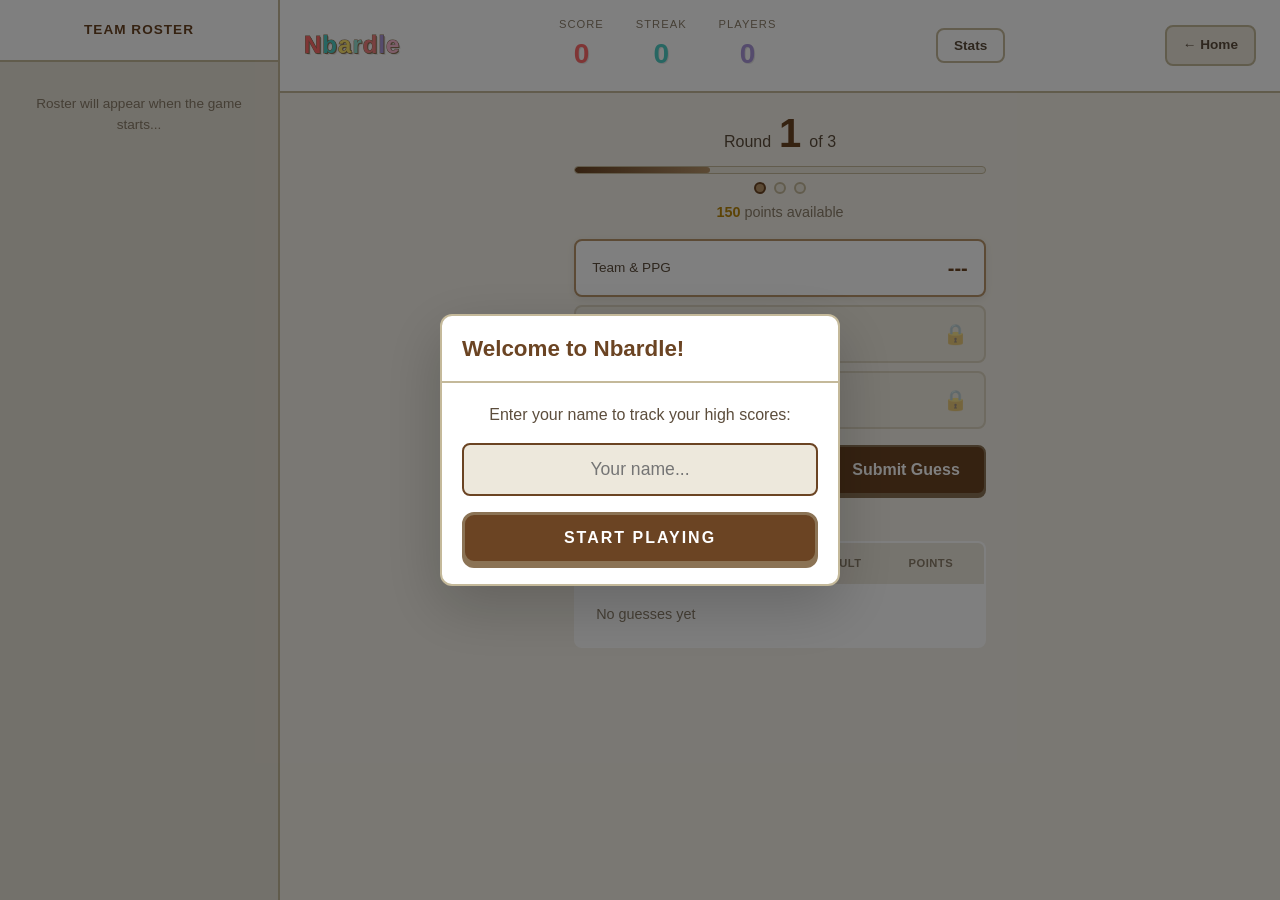
==== game.html @ 006c93ec "Initial commit: NBA guessing game Co-Authored-By: Claude Opus 4.5 <noreply@anthropic.com>" ====
<!DOCTYPE html>
<html lang="en">
<head>
    <meta charset="UTF-8">
    <meta name="viewport" content="width=device-width, initial-scale=1.0">
    <title>Nbardle - Play</title>
    <link rel="stylesheet" href="style.css">
</head>
<body class="game-page">
    <div class="app-container">
        <!-- Left Sidebar - Team Roster -->
        <aside class="sidebar" id="sidebar">
            <div class="sidebar-header">
                <h2 id="roster-title">TEAM ROSTER</h2>
            </div>
            <div class="roster-list" id="roster-list">
                <p class="roster-placeholder">Roster will appear when the game starts...</p>
            </div>
        </aside>

        <!-- Main Game Area -->
        <main class="main-content">
            <!-- Header -->
            <header class="game-header">
                <a href="index.html" class="header-logo">
                    <span class="logo-letter">N</span><span class="logo-letter">b</span><span class="logo-letter">a</span><span class="logo-letter">r</span><span class="logo-letter">d</span><span class="logo-letter">l</span><span class="logo-letter">e</span>
                </a>
                <div class="header-stats">
                    <div class="header-stat">
                        <span class="header-stat-label">Score</span>
                        <span class="header-stat-value stat-score" id="score">0</span>
                        <span class="score-animation" id="score-animation"></span>
                    </div>
                    <div class="header-stat">
                        <span class="header-stat-label">Streak</span>
                        <span class="header-stat-value stat-streak" id="current-streak">0</span>
                    </div>
                    <div class="header-stat">
                        <span class="header-stat-label">Players</span>
                        <span class="header-stat-value stat-players" id="players-attempted">0</span>
                    </div>
                </div>
                <button class="stats-btn" id="stats-btn">Stats</button>
                <a href="index.html" class="back-btn">← Home</a>
            </header>

            <!-- Game Content -->
            <div class="game-content">
                <!-- Round Indicator -->
                <div class="round-section">
                    <div class="round-display">
                        <span class="round-label">Round</span>
                        <span class="round-number" id="current-round">1</span>
                        <span class="round-of">of 3</span>
                    </div>
                    <div class="round-progress">
                        <div class="progress-fill" id="progress-bar"></div>
                    </div>
                    <div class="round-dots">
                        <span class="round-dot active"></span>
                        <span class="round-dot"></span>
                        <span class="round-dot"></span>
                    </div>
                    <div class="points-available">
                        <span id="max-points">150</span> points available
                    </div>
                </div>

                <!-- Hints Section -->
                <div class="hints-section">
                    <div class="hint-card revealed" id="hint-card-1">
                        <span class="hint-label">Team & PPG</span>
                        <span class="hint-value" id="hint-value-1">---</span>
                    </div>
                    <div class="hint-card locked" id="hint-card-2">
                        <span class="hint-label" id="hint-label-2">Your Pick</span>
                        <span class="hint-value" id="hint-value-2">🔒</span>
                    </div>
                    <div class="hint-card locked" id="hint-card-3">
                        <span class="hint-label" id="hint-label-3">Your Pick</span>
                        <span class="hint-value" id="hint-value-3">🔒</span>
                    </div>
                </div>

                <!-- Stat Selection -->
                <div class="stat-selection hidden" id="stat-selection">
                    <p class="selection-prompt" id="selection-prompt">Choose a stat to reveal:</p>
                    <div class="stat-categories" id="stat-categories"></div>
                </div>

                <!-- Guess Input -->
                <div class="input-section">
                    <div class="autocomplete-wrapper">
                        <input
                            type="text"
                            id="player-input"
                            placeholder="Type player name..."
                            autocomplete="off"
                        >
                        <div class="autocomplete-dropdown hidden" id="autocomplete-dropdown"></div>
                    </div>
                    <button class="submit-btn" id="submit-btn">Submit Guess</button>
                </div>

                <!-- Feedback -->
                <div class="feedback hidden" id="feedback">
                    <span class="feedback-text" id="feedback-text"></span>
                </div>

                <!-- Guess History -->
                <div class="history-section">
                    <h3>Guess History</h3>
                    <table class="history-table">
                        <thead>
                            <tr>
                                <th>Round</th>
                                <th>Your Guess</th>
                                <th>Result</th>
                                <th>Points</th>
                            </tr>
                        </thead>
                        <tbody id="history-body">
                            <tr><td colspan="4" class="history-empty">No guesses yet</td></tr>
                        </tbody>
                    </table>
                </div>

                <!-- Next Player Button -->
                <button class="next-btn hidden" id="next-btn">Next Player →</button>
            </div>
        </main>
    </div>

    <!-- Loading State -->
    <div class="loading" id="loading">
        <div class="spinner"></div>
        <p>Loading players...</p>
    </div>

    <!-- Name Entry Modal -->
    <div class="modal-overlay" id="name-modal">
        <div class="modal name-modal">
            <div class="modal-header">
                <h2>Welcome to Nbardle!</h2>
            </div>
            <div class="modal-body">
                <p class="name-prompt">Enter your name to track your high scores:</p>
                <input type="text" id="player-name-input" placeholder="Your name..." maxlength="20" autocomplete="off">
                <button class="play-btn name-submit-btn" id="name-submit-btn">Start Playing</button>
            </div>
        </div>
    </div>

    <!-- Stats Modal -->
    <div class="modal-overlay hidden" id="modal-overlay">
        <div class="modal">
            <div class="modal-header">
                <h2>Session Stats</h2>
                <button class="modal-close" id="modal-close">&times;</button>
            </div>
            <div class="modal-body" id="modal-body"></div>
        </div>
    </div>

    <script src="game.js"></script>
</body>
</html>
---- style.css ----
/* ============================================
   NBARDLE - Retro NBA Player Guessing Game
   Poeltl-Inspired Beige/Cream Design
   ============================================ */

/* Reset & Variables */
* {
    margin: 0;
    padding: 0;
    box-sizing: border-box;
}

:root {
    /* Beige/Cream Palette */
    --bg-primary: #F5F1E8;
    --bg-secondary: #EDE8DC;
    --bg-card: #FFFFFF;
    --bg-sidebar: #E8E3D7;
    --border-color: #C4B99A;
    --border-dark: #8B7355;

    /* Text Colors */
    --text-primary: #2C2416;
    --text-secondary: #5C4D3C;
    --text-muted: #8B7E6A;

    /* Accent Colors */
    --accent-brown: #6B4423;
    --accent-tan: #B8956B;
    --success: #4A7C59;
    --success-bg: #E8F5E9;
    --error: #A94442;
    --error-bg: #F8E8E8;
    --gold: #B8860B;

    /* Sizing */
    --radius: 8px;
    --radius-lg: 12px;
    --sidebar-width: 280px;
    --transition: all 0.2s ease;
}

body {
    font-family: -apple-system, BlinkMacSystemFont, 'Segoe UI', Roboto, 'Helvetica Neue', sans-serif;
    background: var(--bg-primary);
    color: var(--text-primary);
    line-height: 1.5;
    min-height: 100vh;
}

/* ============================================
   LANDING PAGE
   ============================================ */

.landing-page {
    background: var(--bg-primary);
}

.landing-container {
    min-height: 100vh;
    display: flex;
    flex-direction: column;
    align-items: center;
    justify-content: center;
    padding: 40px 20px;
    position: relative;
}

.landing-content {
    text-align: center;
}

/* 3D Bubble Logo */
.logo {
    font-size: 5rem;
    font-weight: 900;
    margin-bottom: 16px;
    display: flex;
    justify-content: center;
    gap: 4px;
}

.logo-letter {
    display: inline-block;
    color: #FFFFFF;
    text-shadow:
        2px 2px 0 var(--border-dark),
        4px 4px 0 var(--border-dark),
        6px 6px 0 rgba(0,0,0,0.15);
    -webkit-text-stroke: 2px var(--border-dark);
    paint-order: stroke fill;
    animation: float 3s ease-in-out infinite;
}

.logo-letter:nth-child(1) { animation-delay: 0s; color: #FF6B6B; }
.logo-letter:nth-child(2) { animation-delay: 0.1s; color: #4ECDC4; }
.logo-letter:nth-child(3) { animation-delay: 0.2s; color: #FFE66D; }
.logo-letter:nth-child(4) { animation-delay: 0.3s; color: #95E1D3; }
.logo-letter:nth-child(5) { animation-delay: 0.4s; color: #F38181; }
.logo-letter:nth-child(6) { animation-delay: 0.5s; color: #AA96DA; }
.logo-letter:nth-child(7) { animation-delay: 0.6s; color: #FCBAD3; }

@keyframes float {
    0%, 100% { transform: translateY(0); }
    50% { transform: translateY(-8px); }
}

.tagline {
    font-size: 1.25rem;
    color: var(--text-secondary);
    margin-bottom: 40px;
    font-weight: 500;
}

.difficulty-section {
    margin-bottom: 32px;
    text-align: center;
}

.difficulty-label {
    font-size: 0.85rem;
    font-weight: 600;
    color: var(--text-muted);
    text-transform: uppercase;
    letter-spacing: 1px;
    margin-bottom: 12px;
}

.difficulty-buttons {
    display: flex;
    gap: 8px;
    justify-content: center;
    margin-bottom: 8px;
}

.diff-btn {
    padding: 10px 20px;
    font-size: 0.9rem;
    font-weight: 600;
    background: var(--bg-card);
    color: var(--text-secondary);
    border: 2px solid var(--border-color);
    border-radius: var(--radius);
    cursor: pointer;
    transition: var(--transition);
}

.diff-btn:hover {
    border-color: var(--accent-brown);
    color: var(--accent-brown);
}

.diff-btn.active {
    background: var(--accent-brown);
    border-color: var(--accent-brown);
    color: #FFFFFF;
}

.difficulty-desc {
    font-size: 0.85rem;
    color: var(--text-muted);
}

.play-buttons {
    display: flex;
    flex-direction: column;
    gap: 16px;
    align-items: center;
}

.play-btn {
    display: inline-block;
    padding: 16px 64px;
    font-size: 1.25rem;
    font-weight: 700;
    background: var(--accent-brown);
    color: #FFFFFF;
    text-decoration: none;
    border-radius: var(--radius-lg);
    border: 3px solid var(--border-dark);
    box-shadow: 0 4px 0 var(--border-dark);
    transition: var(--transition);
    text-transform: uppercase;
    letter-spacing: 2px;
    min-width: 280px;
    text-align: center;
}

.play-btn.daily-btn {
    background: var(--gold);
    border-color: #8B6914;
    box-shadow: 0 4px 0 #8B6914;
}

.play-btn.daily-btn:hover {
    background: #A07A0A;
}

.play-btn:hover {
    transform: translateY(2px);
    box-shadow: 0 2px 0 var(--border-dark);
    background: #5A3A1D;
}

.play-btn:active {
    transform: translateY(4px);
    box-shadow: none;
}

.landing-footer {
    position: absolute;
    bottom: 20px;
    left: 20px;
    right: 20px;
    display: flex;
    justify-content: space-between;
    font-size: 0.85rem;
    color: var(--text-muted);
}

/* ============================================
   GAME PAGE LAYOUT
   ============================================ */

.game-page {
    background: var(--bg-primary);
}

.app-container {
    display: flex;
    min-height: 100vh;
}

/* Sidebar */
.sidebar {
    width: var(--sidebar-width);
    background: var(--bg-sidebar);
    border-right: 2px solid var(--border-color);
    display: flex;
    flex-direction: column;
    position: fixed;
    left: 0;
    top: 0;
    bottom: 0;
    z-index: 10;
}

.sidebar-header {
    padding: 20px;
    border-bottom: 2px solid var(--border-color);
    background: var(--bg-card);
}

.sidebar-header h2 {
    font-size: 0.85rem;
    font-weight: 700;
    letter-spacing: 1px;
    color: var(--accent-brown);
    text-align: center;
    text-transform: uppercase;
}

.roster-list {
    flex: 1;
    overflow-y: hidden;
    padding: 12px;
}

.roster-placeholder {
    color: var(--text-muted);
    font-size: 0.85rem;
    text-align: center;
    padding: 20px;
}

.roster-team-header {
    font-size: 0.75rem;
    font-weight: 700;
    color: var(--text-muted);
    text-transform: uppercase;
    letter-spacing: 1px;
    padding: 12px 8px 6px;
    border-bottom: 1px solid var(--border-color);
    margin-top: 8px;
}

.roster-team-header:first-child {
    margin-top: 0;
}

.roster-player {
    padding: 10px 12px;
    margin: 4px 0;
    background: var(--bg-card);
    border-radius: var(--radius);
    cursor: pointer;
    transition: var(--transition);
    border: 1px solid var(--border-color);
}

.roster-player:hover {
    background: var(--bg-primary);
    border-color: var(--accent-brown);
    transform: translateX(4px);
}

.roster-player .player-name {
    font-weight: 600;
    font-size: 0.9rem;
    color: var(--text-primary);
}

.roster-player .player-pos {
    font-size: 0.75rem;
    color: var(--text-muted);
    margin-left: 6px;
}

.roster-spacer {
    height: 12px;
}

/* Main Content */
.main-content {
    flex: 1;
    margin-left: var(--sidebar-width);
    display: flex;
    flex-direction: column;
}

/* ============================================
   HEADER
   ============================================ */

.game-header {
    display: flex;
    align-items: center;
    justify-content: space-between;
    padding: 16px 24px;
    background: var(--bg-card);
    border-bottom: 2px solid var(--border-color);
}

.header-logo {
    font-size: 1.5rem;
    font-weight: 900;
    text-decoration: none;
    display: flex;
    gap: 1px;
}

.header-logo .logo-letter {
    display: inline-block;
    color: #FFFFFF;
    text-shadow:
        1px 1px 0 var(--border-dark),
        2px 2px 0 rgba(0,0,0,0.1);
    -webkit-text-stroke: 1px var(--border-dark);
    paint-order: stroke fill;
}

.header-logo .logo-letter:nth-child(1) { color: #FF6B6B; }
.header-logo .logo-letter:nth-child(2) { color: #4ECDC4; }
.header-logo .logo-letter:nth-child(3) { color: #FFE66D; }
.header-logo .logo-letter:nth-child(4) { color: #95E1D3; }
.header-logo .logo-letter:nth-child(5) { color: #F38181; }
.header-logo .logo-letter:nth-child(6) { color: #AA96DA; }
.header-logo .logo-letter:nth-child(7) { color: #FCBAD3; }

.header-stats {
    display: flex;
    gap: 32px;
}

.header-stat {
    text-align: center;
}

.header-stat-label {
    display: block;
    font-size: 0.7rem;
    text-transform: uppercase;
    letter-spacing: 1px;
    color: var(--text-muted);
}

.header-stat-value {
    font-size: 1.75rem;
    font-weight: 800;
    color: var(--accent-brown);
}

.header-stat-value.stat-score {
    color: #FF6B6B;
    text-shadow: 1px 1px 0 rgba(0,0,0,0.1);
}

.header-stat-value.stat-streak {
    color: #4ECDC4;
    text-shadow: 1px 1px 0 rgba(0,0,0,0.1);
}

.header-stat-value.stat-players {
    color: #AA96DA;
    text-shadow: 1px 1px 0 rgba(0,0,0,0.1);
}

.header-stat {
    position: relative;
}

.score-animation {
    position: absolute;
    top: -10px;
    right: -20px;
    font-size: 0.9rem;
    font-weight: 700;
    color: var(--success);
    opacity: 0;
    transform: translateY(0);
    pointer-events: none;
}

.score-animation.show {
    animation: scorePopUp 1s ease-out forwards;
}

@keyframes scorePopUp {
    0% { opacity: 1; transform: translateY(0); }
    100% { opacity: 0; transform: translateY(-20px); }
}

.stats-btn {
    padding: 8px 16px;
    font-size: 0.85rem;
    font-weight: 600;
    background: var(--bg-card);
    color: var(--text-secondary);
    border: 2px solid var(--border-color);
    border-radius: var(--radius);
    cursor: pointer;
    transition: var(--transition);
}

.stats-btn:hover {
    background: var(--accent-brown);
    border-color: var(--accent-brown);
    color: #FFFFFF;
}

.back-btn {
    padding: 8px 16px;
    font-size: 0.85rem;
    font-weight: 600;
    background: var(--bg-secondary);
    color: var(--text-secondary);
    text-decoration: none;
    border-radius: var(--radius);
    border: 2px solid var(--border-color);
    transition: var(--transition);
}

.back-btn:hover {
    background: var(--bg-card);
    border-color: var(--accent-brown);
    color: var(--accent-brown);
}

/* ============================================
   GAME CONTENT
   ============================================ */

.game-content {
    flex: 1;
    padding: 20px 24px;
    max-width: 600px;
    margin: 0 auto;
}

/* Round Section */
.round-section {
    text-align: center;
    margin-bottom: 16px;
}

.round-display {
    display: flex;
    align-items: baseline;
    justify-content: center;
    gap: 8px;
    margin-bottom: 12px;
}

.round-label {
    font-size: 1rem;
    color: var(--text-secondary);
}

.round-number {
    font-size: 2.5rem;
    font-weight: 800;
    color: var(--accent-brown);
    line-height: 1;
}

.round-of {
    font-size: 1rem;
    color: var(--text-secondary);
}

.round-progress {
    height: 8px;
    background: var(--bg-secondary);
    border-radius: 4px;
    border: 1px solid var(--border-color);
    overflow: hidden;
    margin-bottom: 8px;
}

.progress-fill {
    height: 100%;
    background: linear-gradient(90deg, var(--accent-brown), var(--accent-tan));
    width: 33%;
    transition: width 0.3s ease;
    border-radius: 3px;
}

.points-available {
    font-size: 0.9rem;
    color: var(--text-muted);
}

.points-available span {
    font-weight: 700;
    color: var(--gold);
}

.round-dots {
    display: flex;
    justify-content: center;
    gap: 8px;
    margin-bottom: 8px;
}

.round-dot {
    width: 12px;
    height: 12px;
    border-radius: 50%;
    background: var(--bg-secondary);
    border: 2px solid var(--border-color);
    transition: var(--transition);
}

.round-dot.active {
    background: var(--accent-tan);
    border-color: var(--accent-brown);
}

.round-dot.correct {
    background: var(--success);
    border-color: var(--success);
}

.round-dot.wrong {
    background: var(--error);
    border-color: var(--error);
}

/* ============================================
   HINTS SECTION
   ============================================ */

.hints-section {
    display: flex;
    flex-direction: column;
    gap: 8px;
    margin-bottom: 16px;
}

.hint-card {
    display: flex;
    justify-content: space-between;
    align-items: center;
    padding: 12px 16px;
    background: var(--bg-card);
    border-radius: var(--radius);
    border: 2px solid var(--border-color);
    transition: var(--transition);
}

.hint-card.locked {
    opacity: 0.5;
    background: var(--bg-secondary);
}

.hint-card.revealed {
    border-color: var(--accent-tan);
    box-shadow: 0 2px 8px rgba(0,0,0,0.08);
}

.hint-label {
    font-size: 0.85rem;
    color: var(--text-secondary);
    font-weight: 500;
}

.hint-value {
    font-size: 1.25rem;
    font-weight: 700;
    color: var(--accent-brown);
}

.hint-card.locked .hint-value {
    color: var(--text-muted);
}

/* ============================================
   STAT SELECTION
   ============================================ */

.stat-selection {
    margin-bottom: 16px;
    padding: 16px;
    background: var(--bg-card);
    border-radius: var(--radius);
    border: 2px solid var(--border-color);
}

.selection-prompt {
    text-align: center;
    color: var(--text-secondary);
    margin-bottom: 16px;
    font-weight: 500;
}

.stat-categories {
    display: flex;
    flex-direction: column;
    gap: 16px;
}

.stat-category {
    background: var(--bg-secondary);
    border-radius: var(--radius);
    padding: 12px;
    border: 1px solid var(--border-color);
}

.stat-category-title {
    font-size: 0.7rem;
    font-weight: 700;
    letter-spacing: 1px;
    color: var(--text-muted);
    margin-bottom: 8px;
    text-transform: uppercase;
}

.stat-category-buttons {
    display: flex;
    flex-wrap: wrap;
    gap: 8px;
}

.stat-btn {
    padding: 10px 16px;
    background: var(--bg-card);
    border: 2px solid var(--border-color);
    border-radius: var(--radius);
    color: var(--text-primary);
    font-size: 0.9rem;
    font-weight: 600;
    cursor: pointer;
    transition: var(--transition);
}

.stat-btn:hover {
    background: var(--accent-brown);
    border-color: var(--accent-brown);
    color: #FFFFFF;
    transform: translateY(-2px);
}

.stat-btn.large {
    padding: 16px 32px;
    font-size: 1rem;
}

/* ============================================
   INPUT SECTION
   ============================================ */

.input-section {
    display: flex;
    gap: 12px;
    margin-bottom: 16px;
}

.autocomplete-wrapper {
    flex: 1;
    position: relative;
}

#player-input {
    width: 100%;
    padding: 14px 18px;
    font-size: 1rem;
    background: var(--bg-card);
    border: 2px solid var(--border-color);
    border-radius: var(--radius);
    color: var(--text-primary);
    outline: none;
    transition: var(--transition);
}

#player-input:focus {
    border-color: var(--accent-brown);
    box-shadow: 0 0 0 3px rgba(107, 68, 35, 0.15);
}

#player-input::placeholder {
    color: var(--text-muted);
}

#player-input:disabled {
    opacity: 0.5;
    cursor: not-allowed;
}

#player-input.shake {
    animation: shake 0.4s ease;
}

@keyframes shake {
    0%, 100% { transform: translateX(0); }
    25% { transform: translateX(-6px); }
    75% { transform: translateX(6px); }
}

.autocomplete-dropdown {
    position: absolute;
    top: 100%;
    left: 0;
    right: 0;
    background: var(--bg-card);
    border: 2px solid var(--border-color);
    border-radius: var(--radius);
    margin-top: 4px;
    max-height: 240px;
    overflow-y: auto;
    z-index: 100;
    box-shadow: 0 8px 24px rgba(0, 0, 0, 0.12);
}

.autocomplete-item {
    padding: 12px 16px;
    cursor: pointer;
    transition: var(--transition);
    display: flex;
    justify-content: space-between;
    align-items: center;
    border-bottom: 1px solid var(--bg-secondary);
}

.autocomplete-item:last-child {
    border-bottom: none;
}

.autocomplete-item:hover,
.autocomplete-item.selected {
    background: var(--bg-secondary);
}

.autocomplete-item .player-name {
    font-weight: 600;
    color: var(--text-primary);
}

.autocomplete-item .player-team {
    font-size: 0.8rem;
    color: var(--text-muted);
    background: var(--bg-secondary);
    padding: 2px 8px;
    border-radius: 4px;
    border: 1px solid var(--border-color);
}

.submit-btn {
    padding: 14px 24px;
    font-size: 1rem;
    font-weight: 700;
    background: var(--accent-brown);
    border: 2px solid var(--border-dark);
    border-radius: var(--radius);
    color: #FFFFFF;
    cursor: pointer;
    transition: var(--transition);
    box-shadow: 0 3px 0 var(--border-dark);
}

.submit-btn:hover:not(:disabled) {
    transform: translateY(1px);
    box-shadow: 0 2px 0 var(--border-dark);
}

.submit-btn:active:not(:disabled) {
    transform: translateY(3px);
    box-shadow: none;
}

.submit-btn:disabled {
    opacity: 0.5;
    cursor: not-allowed;
}

/* ============================================
   FEEDBACK
   ============================================ */

.feedback {
    padding: 16px 20px;
    border-radius: var(--radius);
    text-align: center;
    margin-bottom: 16px;
    border: 2px solid;
    animation: popIn 0.3s ease;
}

@keyframes popIn {
    from { opacity: 0; transform: scale(0.95); }
    to { opacity: 1; transform: scale(1); }
}

.feedback.correct {
    background: var(--success-bg);
    border-color: var(--success);
}

.feedback.correct .feedback-text {
    color: var(--success);
}

.feedback.wrong {
    background: var(--error-bg);
    border-color: var(--error);
}

.feedback.wrong .feedback-text {
    color: var(--error);
}

.feedback.reveal {
    background: #FFF8E1;
    border-color: var(--gold);
}

.feedback.reveal .feedback-text {
    color: var(--gold);
}

.feedback-text {
    font-size: 1.1rem;
    font-weight: 700;
}

/* ============================================
   HISTORY TABLE
   ============================================ */

.history-section {
    margin-bottom: 20px;
}

.history-section h3 {
    font-size: 0.8rem;
    font-weight: 700;
    color: var(--text-muted);
    margin-bottom: 10px;
    text-transform: uppercase;
    letter-spacing: 1px;
}

.history-table {
    width: 100%;
    border-collapse: collapse;
    background: var(--bg-card);
    border-radius: var(--radius);
    overflow: hidden;
    border: 2px solid var(--border-color);
}

.history-table th,
.history-table td {
    padding: 12px 16px;
    text-align: left;
    border-bottom: 1px solid var(--bg-secondary);
}

.history-table th {
    font-size: 0.7rem;
    font-weight: 700;
    color: var(--text-muted);
    text-transform: uppercase;
    letter-spacing: 0.5px;
    background: var(--bg-secondary);
}

.history-table td {
    font-size: 0.9rem;
}

.history-table tbody tr:last-child td {
    border-bottom: none;
}

.history-table .result-correct {
    color: var(--success);
    font-weight: 700;
}

.history-table .result-wrong {
    color: var(--error);
}

.history-table .points-cell {
    font-weight: 700;
}

.history-table .points-cell.earned {
    color: var(--success);
}

.history-empty {
    text-align: center;
    color: var(--text-muted);
    padding: 20px !important;
}

/* ============================================
   NEXT BUTTON
   ============================================ */

.next-btn {
    width: 100%;
    padding: 16px;
    font-size: 1.1rem;
    font-weight: 700;
    background: var(--accent-tan);
    border: 2px solid var(--accent-brown);
    border-radius: var(--radius);
    color: #FFFFFF;
    cursor: pointer;
    transition: var(--transition);
    box-shadow: 0 3px 0 var(--accent-brown);
}

.next-btn:hover {
    transform: translateY(1px);
    box-shadow: 0 2px 0 var(--accent-brown);
    background: var(--accent-brown);
}

/* ============================================
   LOADING
   ============================================ */

.loading {
    position: fixed;
    top: 0;
    left: 0;
    right: 0;
    bottom: 0;
    background: var(--bg-primary);
    display: flex;
    flex-direction: column;
    align-items: center;
    justify-content: center;
    gap: 20px;
    z-index: 2000;
}

.spinner {
    width: 50px;
    height: 50px;
    border: 4px solid var(--bg-secondary);
    border-top-color: var(--accent-brown);
    border-radius: 50%;
    animation: spin 1s linear infinite;
}

@keyframes spin {
    to { transform: rotate(360deg); }
}

.loading p {
    color: var(--text-secondary);
    font-weight: 500;
}

/* ============================================
   STATS MODAL
   ============================================ */

.modal-overlay {
    position: fixed;
    top: 0;
    left: 0;
    right: 0;
    bottom: 0;
    background: rgba(0, 0, 0, 0.5);
    display: flex;
    align-items: center;
    justify-content: center;
    z-index: 1000;
}

.modal {
    background: var(--bg-card);
    border-radius: var(--radius-lg);
    border: 2px solid var(--border-color);
    width: 90%;
    max-width: 400px;
    box-shadow: 0 20px 60px rgba(0, 0, 0, 0.2);
}

.modal-header {
    display: flex;
    justify-content: space-between;
    align-items: center;
    padding: 16px 20px;
    border-bottom: 2px solid var(--border-color);
}

.modal-header h2 {
    font-size: 1.1rem;
    color: var(--accent-brown);
}

.modal-close {
    background: none;
    border: none;
    font-size: 1.5rem;
    color: var(--text-muted);
    cursor: pointer;
    padding: 0;
    line-height: 1;
}

.modal-close:hover {
    color: var(--text-primary);
}

.modal-body {
    padding: 20px;
}

.stat-row {
    display: flex;
    justify-content: space-between;
    padding: 10px 0;
    border-bottom: 1px solid var(--bg-secondary);
}

.stat-row:last-child {
    border-bottom: none;
}

.stat-name {
    color: var(--text-secondary);
}

.stat-val {
    font-weight: 700;
    color: var(--text-primary);
}

.stat-val.highlight {
    color: var(--accent-brown);
    font-size: 1.1rem;
}

.accuracy-section {
    margin-top: 16px;
    padding-top: 16px;
    border-top: 2px solid var(--border-color);
}

.accuracy-title {
    font-size: 0.8rem;
    font-weight: 700;
    color: var(--text-muted);
    text-transform: uppercase;
    letter-spacing: 1px;
    margin-bottom: 12px;
}

.accuracy-row {
    display: flex;
    justify-content: space-between;
    padding: 6px 0;
    font-size: 0.9rem;
}

.round-name {
    color: var(--text-secondary);
}

.accuracy-val {
    font-weight: 600;
    color: var(--text-primary);
}

/* ============================================
   DAILY CHALLENGE
   ============================================ */

.daily-result {
    background: #FFF8E1 !important;
    border-color: var(--gold) !important;
}

.daily-title {
    font-size: 1.3rem;
    font-weight: 800;
    color: var(--accent-brown);
    margin-bottom: 8px;
}

.daily-message {
    font-size: 1rem;
    color: var(--text-secondary);
    margin-bottom: 16px;
}

.daily-home-btn {
    display: inline-block;
    padding: 10px 24px;
    background: var(--accent-brown);
    color: #FFFFFF;
    text-decoration: none;
    border-radius: var(--radius);
    font-weight: 600;
    font-size: 0.9rem;
}

.daily-home-btn:hover {
    background: #5A3A1D;
}

.daily-already-complete {
    text-align: center;
    padding: 60px 20px;
}

.daily-already-complete h2 {
    font-size: 1.8rem;
    color: var(--accent-brown);
    margin-bottom: 16px;
}

.daily-already-complete p {
    font-size: 1.1rem;
    color: var(--text-secondary);
    margin-bottom: 24px;
}

.daily-already-complete .play-btn {
    display: block;
    max-width: 280px;
    margin: 0 auto;
}

/* ============================================
   NAME ENTRY MODAL
   ============================================ */

.name-modal {
    text-align: center;
}

.name-modal .modal-header h2 {
    font-size: 1.4rem;
}

.name-prompt {
    color: var(--text-secondary);
    margin-bottom: 16px;
}

#player-name-input {
    width: 100%;
    padding: 14px 18px;
    font-size: 1.1rem;
    background: var(--bg-secondary);
    border: 2px solid var(--border-color);
    border-radius: var(--radius);
    color: var(--text-primary);
    outline: none;
    text-align: center;
    margin-bottom: 16px;
}

#player-name-input:focus {
    border-color: var(--accent-brown);
}

.name-submit-btn {
    width: 100%;
    padding: 14px;
    font-size: 1rem;
}

/* ============================================
   HIGH SCORES / LEADERBOARD
   ============================================ */

.leaderboard-section {
    margin-top: 20px;
    padding-top: 16px;
    border-top: 2px solid var(--border-color);
}

.leaderboard-title {
    font-size: 0.8rem;
    font-weight: 700;
    color: var(--text-muted);
    text-transform: uppercase;
    letter-spacing: 1px;
    margin-bottom: 12px;
    display: flex;
    align-items: center;
    gap: 8px;
}

.leaderboard-title::before {
    content: '🏆';
}

.leaderboard-list {
    display: flex;
    flex-direction: column;
    gap: 8px;
}

.leaderboard-entry {
    display: flex;
    justify-content: space-between;
    align-items: center;
    padding: 8px 12px;
    background: var(--bg-secondary);
    border-radius: var(--radius);
}

.leaderboard-rank {
    font-weight: 700;
    color: var(--text-muted);
    width: 24px;
}

.leaderboard-rank.gold { color: #FFD700; }
.leaderboard-rank.silver { color: #C0C0C0; }
.leaderboard-rank.bronze { color: #CD7F32; }

.leaderboard-name {
    flex: 1;
    font-weight: 600;
    color: var(--text-primary);
    margin-left: 8px;
}

.leaderboard-score {
    font-weight: 700;
    color: var(--accent-brown);
}

.leaderboard-empty {
    color: var(--text-muted);
    font-size: 0.9rem;
    text-align: center;
    padding: 12px;
}

.leaderboard-entry.current-player {
    background: #FFF8E1;
    border: 1px solid var(--gold);
}

.leaderboard-entry.current-player .leaderboard-name {
    color: var(--gold);
}

.leaderboard-streak {
    font-size: 0.8rem;
    font-weight: 600;
    color: #4ECDC4;
    background: rgba(78, 205, 196, 0.1);
    padding: 2px 8px;
    border-radius: 4px;
    margin-right: 8px;
}

/* ============================================
   GAME OVER SCREEN
   ============================================ */

.game-over-content {
    text-align: center;
}

.game-over-title {
    font-size: 2rem;
    font-weight: 800;
    color: var(--error);
    margin-bottom: 8px;
}

.game-over-answer {
    font-size: 1.1rem;
    color: var(--text-secondary);
    margin-bottom: 24px;
}

.game-over-answer strong {
    color: var(--accent-brown);
}

.game-over-stats {
    display: flex;
    justify-content: center;
    gap: 24px;
    margin-bottom: 24px;
    padding: 16px;
    background: var(--bg-secondary);
    border-radius: var(--radius);
}

.game-over-stat {
    text-align: center;
}

.game-over-stat-value {
    display: block;
    font-size: 2rem;
    font-weight: 800;
    color: var(--accent-brown);
}

.game-over-stat-label {
    font-size: 0.75rem;
    text-transform: uppercase;
    letter-spacing: 1px;
    color: var(--text-muted);
}

.play-again-btn {
    width: 100%;
    padding: 14px 24px;
    font-size: 1.1rem;
    font-weight: 700;
    background: var(--accent-brown);
    border: 2px solid var(--border-dark);
    border-radius: var(--radius);
    color: #FFFFFF;
    cursor: pointer;
    transition: var(--transition);
    box-shadow: 0 3px 0 var(--border-dark);
    margin-top: 16px;
}

.play-again-btn:hover {
    transform: translateY(1px);
    box-shadow: 0 2px 0 var(--border-dark);
    background: #5A3A1D;
}

/* ============================================
   UTILITIES
   ============================================ */

.hidden {
    display: none !important;
}

/* Scrollbar */
::-webkit-scrollbar {
    width: 8px;
}

::-webkit-scrollbar-track {
    background: var(--bg-secondary);
}

::-webkit-scrollbar-thumb {
    background: var(--border-color);
    border-radius: 4px;
}

::-webkit-scrollbar-thumb:hover {
    background: var(--text-muted);
}

/* ============================================
   RESPONSIVE
   ============================================ */

@media (max-width: 900px) {
    .app-container {
        flex-direction: column;
    }

    .sidebar {
        position: relative;
        width: 100%;
        max-height: 180px;
        border-right: none;
        border-bottom: 2px solid var(--border-color);
    }

    .roster-list {
        display: flex;
        flex-wrap: nowrap;
        overflow-x: auto;
        padding: 10px;
        gap: 8px;
    }

    .roster-player {
        flex-shrink: 0;
        white-space: nowrap;
    }

    .roster-team-header {
        flex-shrink: 0;
        white-space: nowrap;
        padding: 8px 12px;
        margin: 0;
        border-bottom: none;
        background: var(--bg-card);
        border-radius: var(--radius);
    }

    .main-content {
        margin-left: 0;
    }

    .game-content {
        padding: 20px;
    }

    .logo {
        font-size: 3.5rem;
    }
}

@media (max-width: 600px) {
    .game-header {
        flex-wrap: wrap;
        gap: 12px;
    }

    .header-logo {
        order: 1;
    }

    .back-btn {
        order: 2;
    }

    .header-stats {
        order: 3;
        width: 100%;
        justify-content: center;
    }

    .input-section {
        flex-direction: column;
    }

    .submit-btn {
        width: 100%;
    }

    .logo {
        font-size: 2.5rem;
    }

    .play-btn {
        padding: 14px 48px;
        font-size: 1.1rem;
    }

    .history-table th,
    .history-table td {
        padding: 8px 10px;
        font-size: 0.8rem;
    }
}
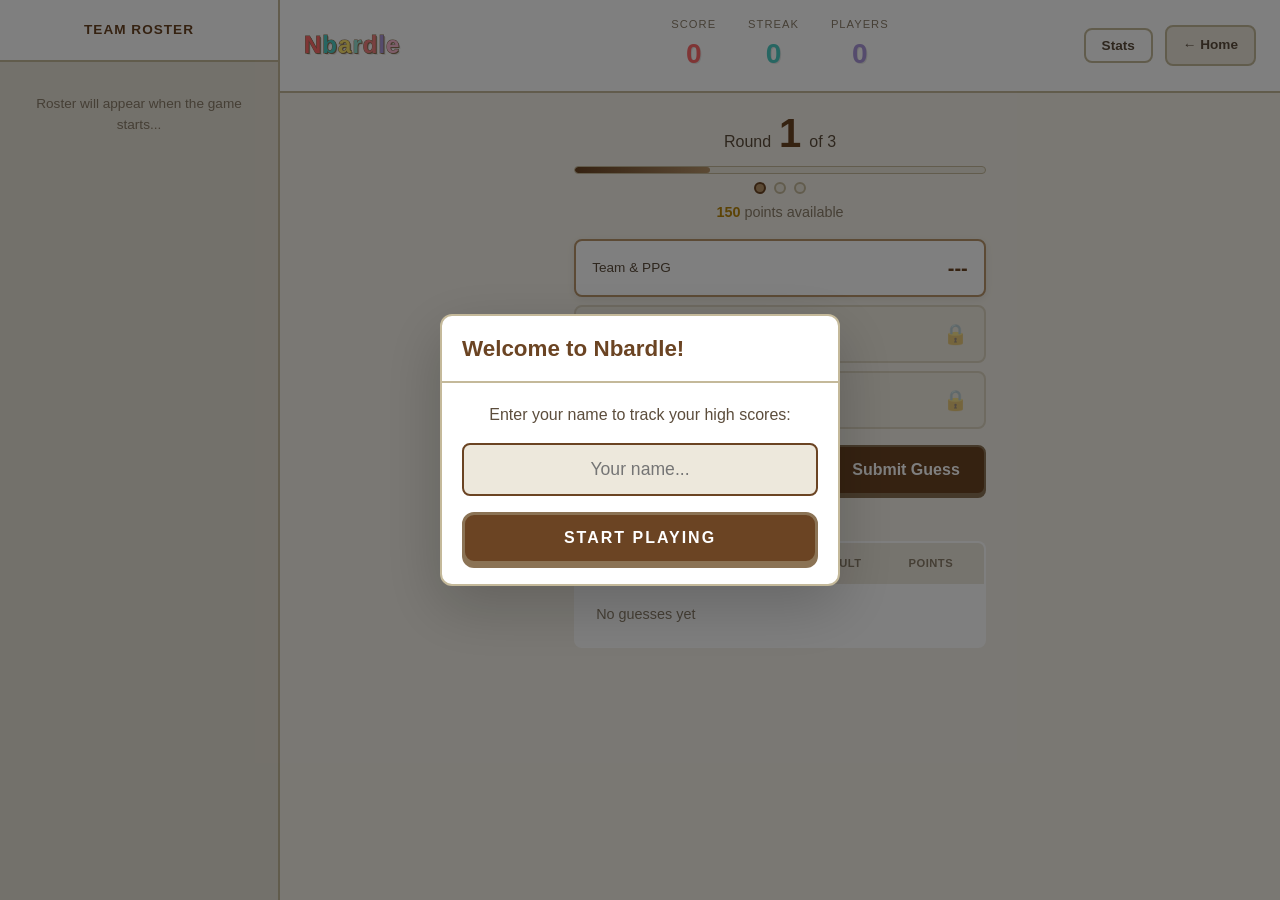
==== commit c7c61db7: "Center header stats and align layout Co-Authored-By: Claude Opus 4.5 <noreply@anthropic.com>" ====
--- a/game.html
+++ b/game.html
@@ -40,8 +40,10 @@
                         <span class="header-stat-value stat-players" id="players-attempted">0</span>
                     </div>
                 </div>
-                <button class="stats-btn" id="stats-btn">Stats</button>
-                <a href="index.html" class="back-btn">← Home</a>
+                <div class="header-right">
+                    <button class="stats-btn" id="stats-btn">Stats</button>
+                    <a href="index.html" class="back-btn">← Home</a>
+                </div>
             </header>
 
             <!-- Game Content -->
--- a/style.css
+++ b/style.css
@@ -341,7 +341,16 @@
     border-bottom: 2px solid var(--border-color);
 }
 
+.header-right {
+    flex: 1;
+    display: flex;
+    justify-content: flex-end;
+    align-items: center;
+    gap: 12px;
+}
+
 .header-logo {
+    flex: 1;
     font-size: 1.5rem;
     font-weight: 900;
     text-decoration: none;
@@ -368,7 +377,9 @@
 .header-logo .logo-letter:nth-child(7) { color: #FCBAD3; }
 
 .header-stats {
-    display: flex;
+    flex: 1;
+    display: flex;
+    justify-content: center;
     gap: 32px;
 }
 
